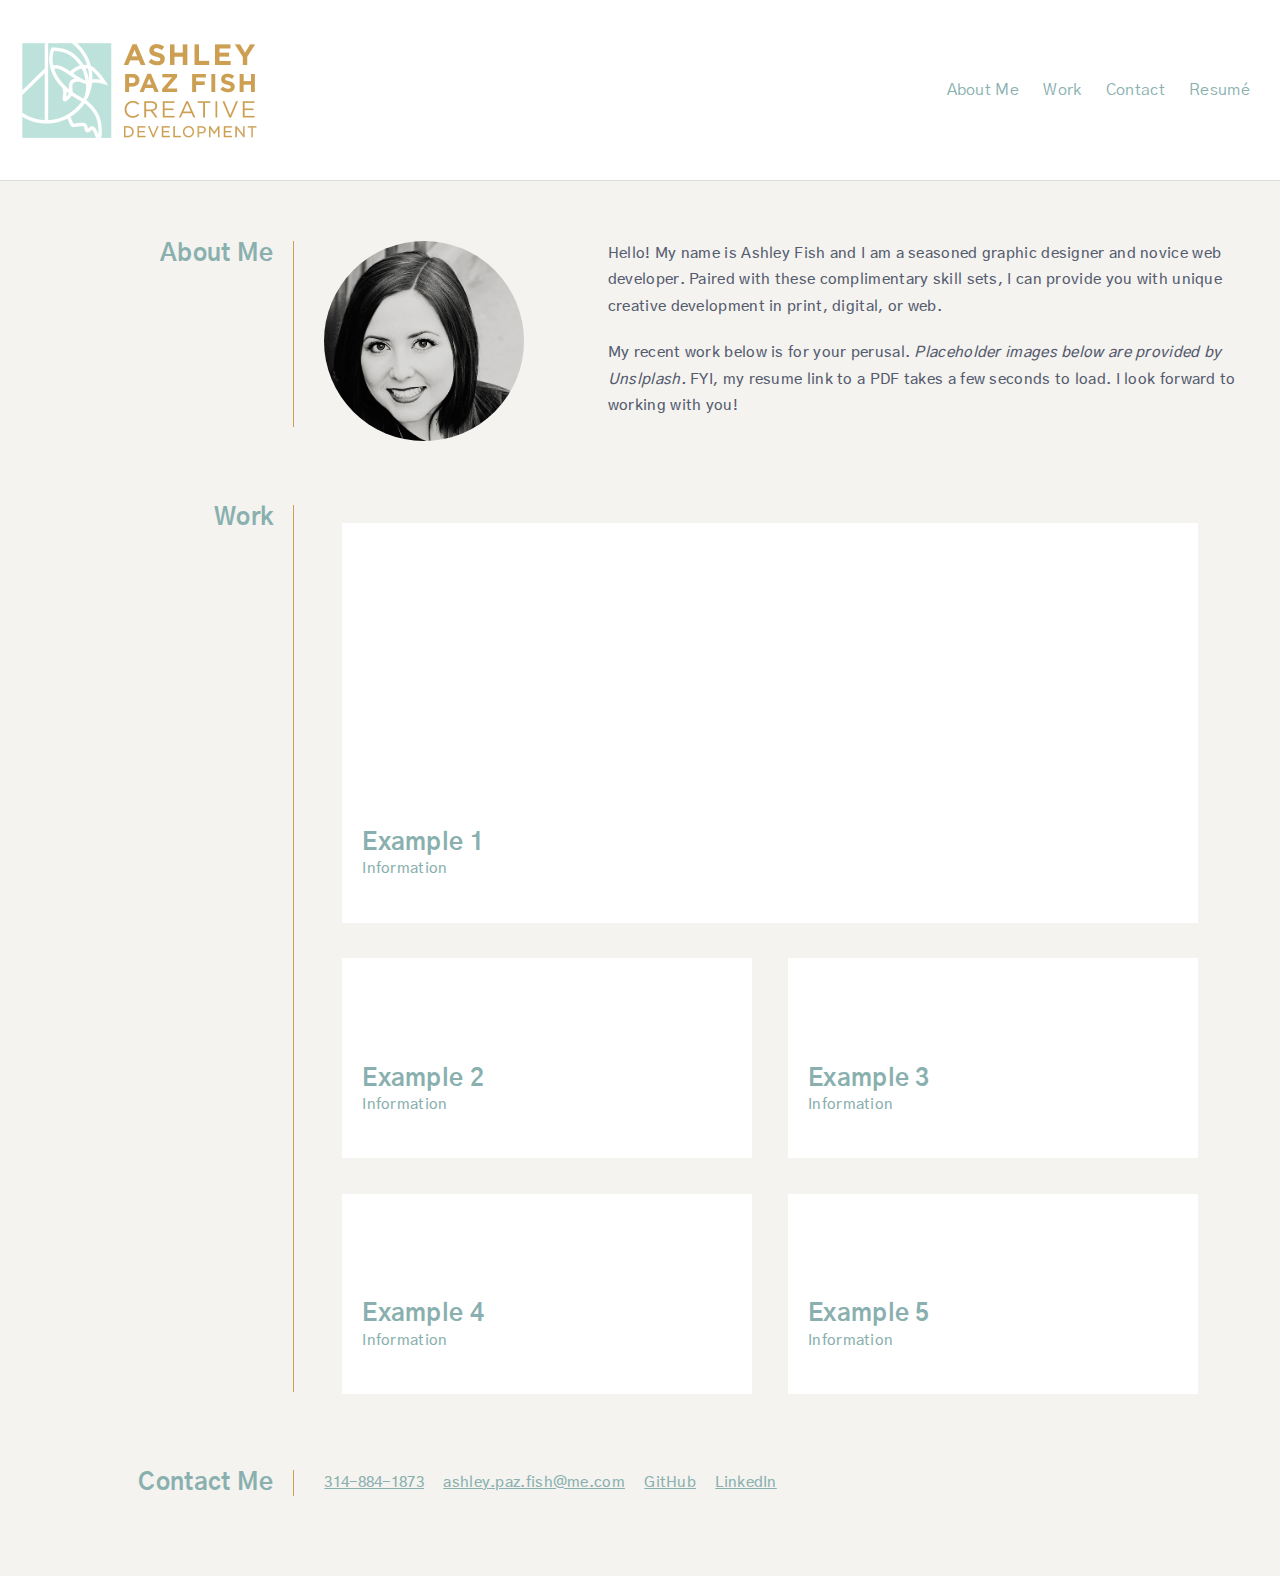
==== index.html @ ca764ed6 "update contact information on homepage, update project 1 image" ====
<!DOCTYPE html>
<html lang="en-US">
<head>
  <meta charset="UTF-8">
  <meta name="viewport" content="width=device-width, initial-scale=1.0">
  <link rel="stylesheet" type="text/css" href="./assets/css/reset.css">
  <link rel="stylesheet" type="text/css" href="./assets/css/style.css">
<link rel="preconnect" href="https://fonts.gstatic.com">
<link href="https://fonts.googleapis.com/css2?family=Gothic+A1:wght@100;200;300;400;500;600;700;800;900&display=swap" rel="stylesheet">

  <title>Ashley Paz Fish - Creative Development</title>
</head>

<body>

  <!-- Header Navigation Section -->
  <header>
    <img src="assets/images/PazFish_Logo_2021_RGB.png" alt="PazFish Logo" class="logo"/>
    <nav class="text-right">
      <ul>
        <li> <a class="first-link" href="#about-me">About Me</a></li>
        <li> <a href="#myWork">Work</a></li>
        <li> <a href="#Contact">Contact</a></li>
        <li> <a href="./assets/PAZFISHresume2021.pdf" target="_blank">Resum&eacute;</a></li>
      </ul>
    </nav>
  </header>
  <!-- End Header Navigation Section -->

  <main class="wrapper">
   <!-- About Me Section -->
    <section class="Section-1" id="about-me">
      <h2>About Me</h2>
      <aside>
        <img src="assets/images/AshleyFish_bioPic_web_crop.jpg" alt="Ashley Fish" width="200"/>
      </aside>
      <div>
        <p>
          Hello! My name is Ashley Fish and I am a seasoned graphic designer and novice web developer. Paired with these complimentary skill sets, I can provide you with unique creative development in print, digital, or web. 
        </p>
        <p>
          My recent work below is for your perusal. <em>Placeholder images below are provided by Unslplash.</em> FYI, my resume link to a PDF takes a few seconds to load. I look forward to working with you!
        </p>
      </div>
    </section>

   <!-- Work Section -->
   <section class="Section-2" id="myWork">
     <h2>Work</h2>
     <div class="work-wrapper">

      <a href="work.html" class="flex-work piece1">
        <div>
          <h3>Example 1</h3>
          <p>Information</p>
        </div>
      </a>

      <a href="work.html" class="flex-work piece2">
        <div>
          <h3>Example 2</h3>
          <p>Information</p>
        </div>
      </a>

      <a href="work.html" class="flex-work piece3">
        <div>
          <h3>Example 3</h3>
          <p>Information</p>
        </div>
      </a>

      <a href="work.html" class="flex-work piece4">
        <div>
          <h3>Example 4</h3>
          <p>Information</p>
        </div>
      </a>

      <a href="work.html" class="flex-work piece5">
        <div>
          <h3>Example 5</h3>
          <p>Information</p>
        </div>
      </a>

     </div>
   </section> 
   <!-- End Work Section-->

   <!-- Contact Section-->
   <section class="Section-3" id="Contact">
      <h2>Contact Me</h2>
      <div>
        <address>
            <a href="tel:+13148841873‬">314-884-1873‬</a>
            <a href="mailto:ashley.paz.fish@me.com">ashley.paz.fish@me.com</a>
            <a href="https://github.com/AF-cmdZ" target="_blank">GitHub</a>
            <a href="www.linkedin.com/in/ashpazfish" target="_blank">LinkedIn</a>
        </address>
      </div>
   </section>
   <!--End Contact Section-->
  </main> 
</body>
</html>
---- assets/css/style.css ----
/* -------- Global -----------*/

/* Universal Selector */
* {
   
  box-sizing: border-box; 
}

/* color palette */
:root {
--plum: #4d004d;
--eggplant: #330033;
--medGray: #dddddd;
--white: #ffffff;
--alabaster: #f4f3f0;
--gold: #CC9F53;
--aqua: #bee3db;
--dkAqua: #89b0ae;
--coolGray: #555b6e;
--whitefish: #faf9f9;
--nude: #ffd6ba;
}

body {
  font-family: 'Gothic A1', sans-serif;
  background-color: var(--alabaster);
  color:var(--coolGray);
  letter-spacing: .3px;
  margin:0;
  padding:0;
  line-height: 110%;
  font-size: 24px;
}

a:link { color: var(--dkAqua); }          /* Unvisited links */
a:visited { color: var(--coolGray); }     /* Visited links */
a:hover { color: var(--gold); }  /* Hovered links */
a:active { color: var(--gold); }         /* Active links */

h1,
h2,
h3,
h4,
h5,
h6 {
  margin: 0;
}

p {
  margin: 0;
}

/* -------- End Global -----------*/

/* Main Wrapper */

main {
  padding: 60px 0;
}

.wrapper {
 max-width: 90%;
 margin-left: auto;
 margin-right: auto;
}

/* End Main Wrapper */

/* Header Section */

header {
  width: 100vw;
  border-bottom: 1px solid var(--medGray);
  background-color: var(--white);
  padding: 20px;
  display: flex;
  flex-direction: row;
  flex-wrap: wrap;
  align-items: center;
  justify-content: space-between;
}

.logo {
  max-height: 100px;
  margin: 20px 0px;
}

nav.text-right {
  display: flex;
  flex-direction: row;
  flex-wrap: wrap;
  margin-right: 10px;
  font-weight: 400;
  font-size: 16px;
  
}

nav.text-right li {
  display: inline;
  text-decoration: none;
  font-size: 16px;
}

.text-right a {
  text-decoration: none;
  padding: 20px;
}

.text-right a:last-child {
  padding-right: 0px;
}

/* End Header Section */

/* About Me Section */

.Section-1 {
display: flex;
flex-direction: row;
gap: 30px;
}

.Section-1 h2 {
  color: var(--dkAqua);
  margin-bottom: 20px;
 text-align: right;
 border-right: 1px solid var(--gold);
 padding-right: 20px;
 font-weight: 700;
 flex: 0 0 20%;
}

.Section-1 aside {
  flex: 0 0 20%;
  margin-right: 2%;
}

.Section-1 img {
  border-radius: 50%;
}

.Section-1 div {
  margin-right: 5%;
  flex: 0 0 55%;
}

.Section-1 p {
  margin-bottom: 20px;
  font-size: 15px;
  font-weight: 500;

}

/* End About Me Section */

/* work section */

.Section-2 {
  display: flex;
  flex-direction: row;
  gap: 30px;
  margin-top: 5%;
  }
  
  .Section-2 h2 {
    color: var(--dkAqua);
    margin-bottom: 20px;
   text-align: right;
   border-right: 1px solid var(--gold);
   padding-right: 20px;
   font-weight: 700;
   flex: 0 0 20%;
  }

  .work-wrapper {
    display: flex;
    flex-wrap: wrap;
    justify-content: center;
    width: 100%;
  }

  .flex-work {
    display: flex;
    align-items: flex-end;
    background-color: var(--white);
    color: var(--coolGray);
    min-height: 200px;
    max-height: 200px;
    padding-bottom: 20px;
    margin: 2%;
    text-decoration: none;
    background-size: cover;
    background-position-y: bottom;
    flex-basis: 46%;
    border: 5px solid var(--white);
  }

.flex-work div {
  background-color: var(--white);
  padding: 15px;
}

.piece1  {
  min-height: 400px;
  flex-basis: 100%;
  background-image: url("assets/images/myDaily.png");
  }

.piece2 {
  background-image: url("https://source.unsplash.com/random");
}

.piece3 {
  background-image: url("https://source.unsplash.com/random");
}

.piece4 {
  background-image: url("https://source.unsplash.com/random");
}

.piece5 {
  background-image: url("https://source.unsplash.com/random");
}
  
.flex-work h3 {
  font-size: 24px;
}

.Section-2 p {
  font-size: 15px;
   font-weight: 500;  
}

/* Work Section end */

/* Contact Section */

.Section-3 {
  display: flex;
  flex-direction: row;
  gap: 30px;
  margin-top: 5%;
  }
  
.Section-3 h2 {
  color: var(--dkAqua);
  margin-bottom: 20px;
  text-align: right;
  border-right: 1px solid var(--gold);
  padding-right: 20px;
  font-weight: 700;
  flex: 0 0 20%;
  }
.Section-3 div {
  margin-right: 15%;
  flex: 0 0 77%;
}
  
.Section-3 address {
  margin-bottom: 20px;
  font-size: 15px;
  font-weight: 500;
  font-family: 'Gothic A1', sans-serif;
  font-style: normal;
  justify-content: space-evenly;    
}

.Section-3 address a {
  margin-right: 15px;
}

/* Contact Section End */

/* Start Responsive Rules */

@media screen and (max-width: 980px) {

  header {
    padding: 0 0 10px 0;
    justify-content: center;
    text-align: center;
  }

  header nav {
    justify-content: center;
}

.Section-1, .Section-2, .Section-3 {
  flex-wrap: wrap;
  padding: 5%;
}

  .Section-1 h2, .Section-1 div, .Section-2 h2, .Section-3 h2 {
    flex: 0 0 100%;
  }

  .Section-1 h2, .Section-2 h2, .Section-3 h2 {
    color: var(--dkAqua);
    margin-bottom: 0px;
    padding-bottom: 5px;
    text-align: left;
    border-right: none;
    border-bottom: 1px solid var(--gold);
  }

}


@media screen and (max-width: 768px) {

  .Section-1, .Section-2, .Section-3 {
    flex-wrap: wrap;
    padding: 5%;
  }

  .Section-1 h2, .Section-1 div, .Section-2 h2, .Section-3 h2 {
    flex: 0 0 100%;
  }

  .flex-work, .flex-work:first-child {
    flex-basis: 100%;
  }

  .Section-3 address {
    flex-direction: column;
    align-items: flex-start;
  }
  
}
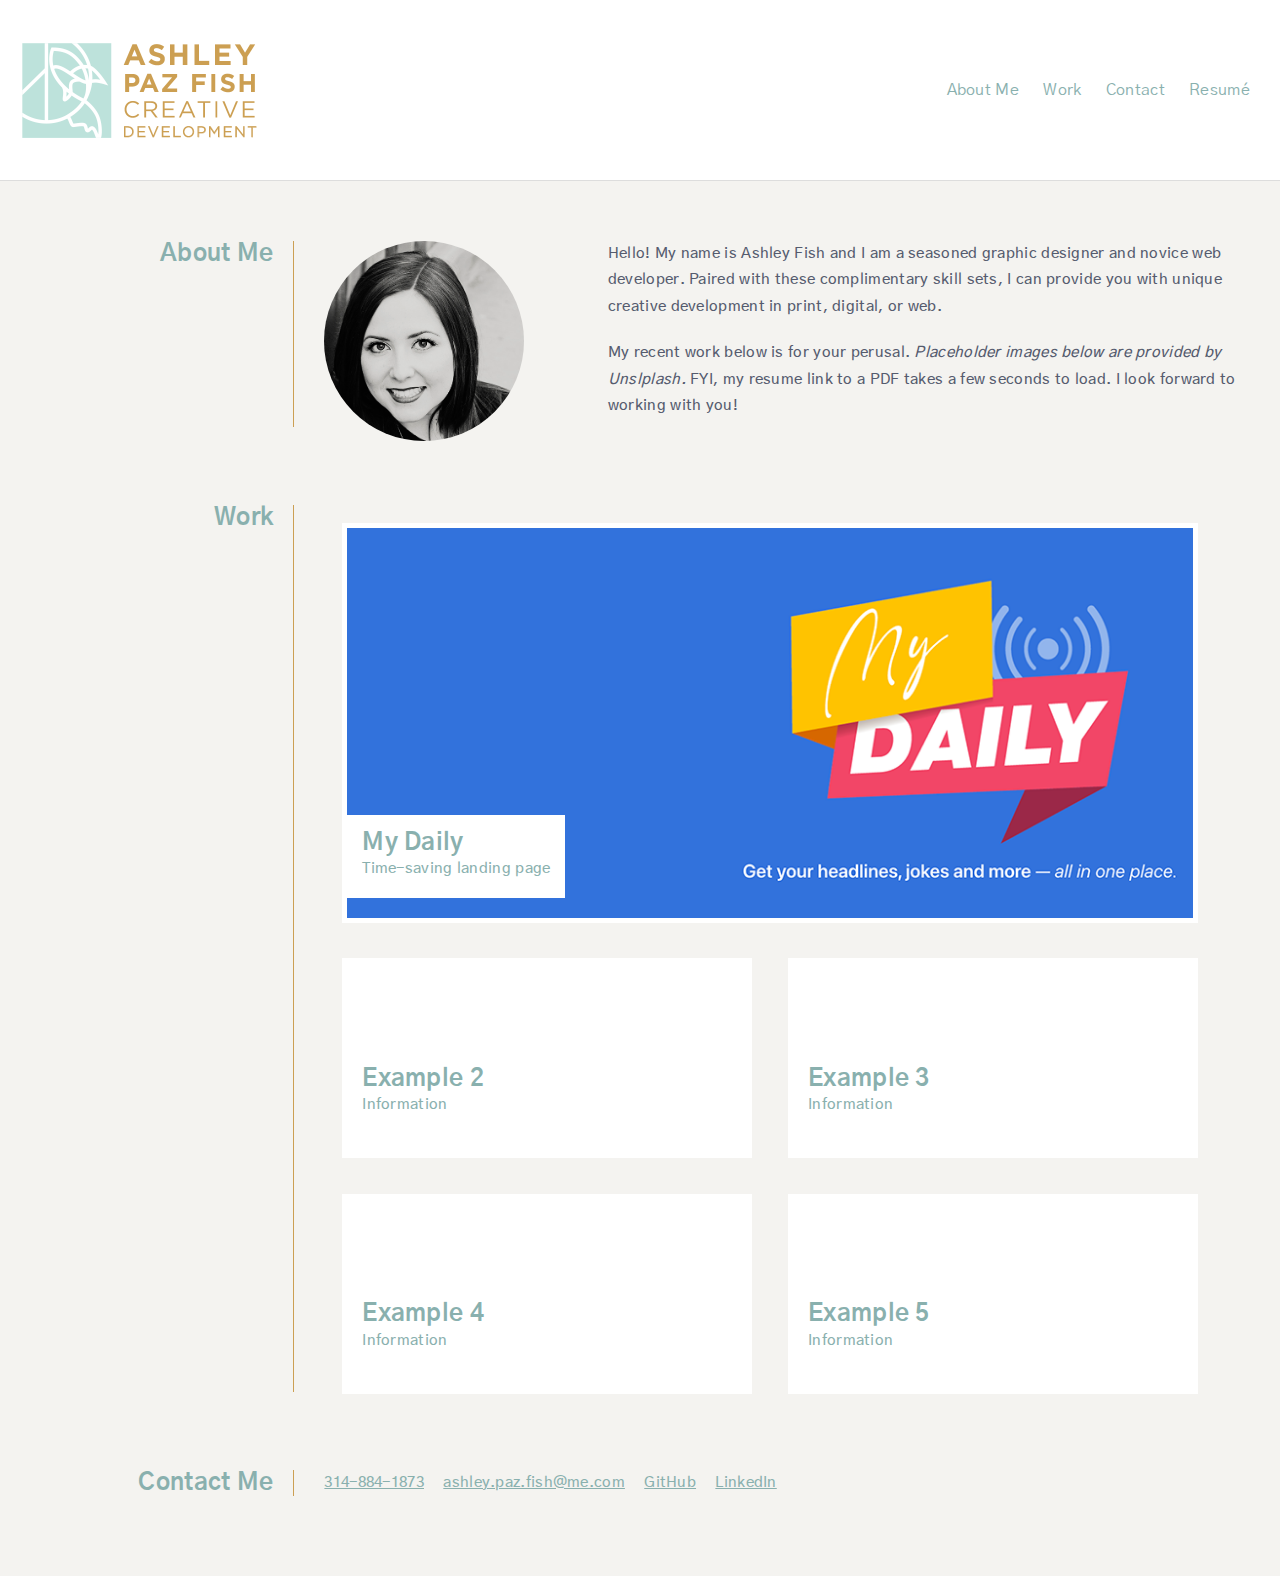
==== commit a1940104: "update to link in project 1" ====
--- a/index.html
+++ b/index.html
@@ -49,10 +49,10 @@
      <h2>Work</h2>
      <div class="work-wrapper">
 
-      <a href="work.html" class="flex-work piece1">
+      <a href="https://af-cmdz.github.io/myDaily/" class="flex-work piece1">
         <div>
-          <h3>Example 1</h3>
-          <p>Information</p>
+          <h3>My Daily</h3>
+          <p>Time-saving landing page</p>
         </div>
       </a>
 
--- a/assets/css/style.css
+++ b/assets/css/style.css
@@ -203,7 +203,7 @@
 .piece1  {
   min-height: 400px;
   flex-basis: 100%;
-  background-image: url("assets/images/myDaily.png");
+  background-image: url("../images/myDaily.png");
   }
 
 .piece2 {
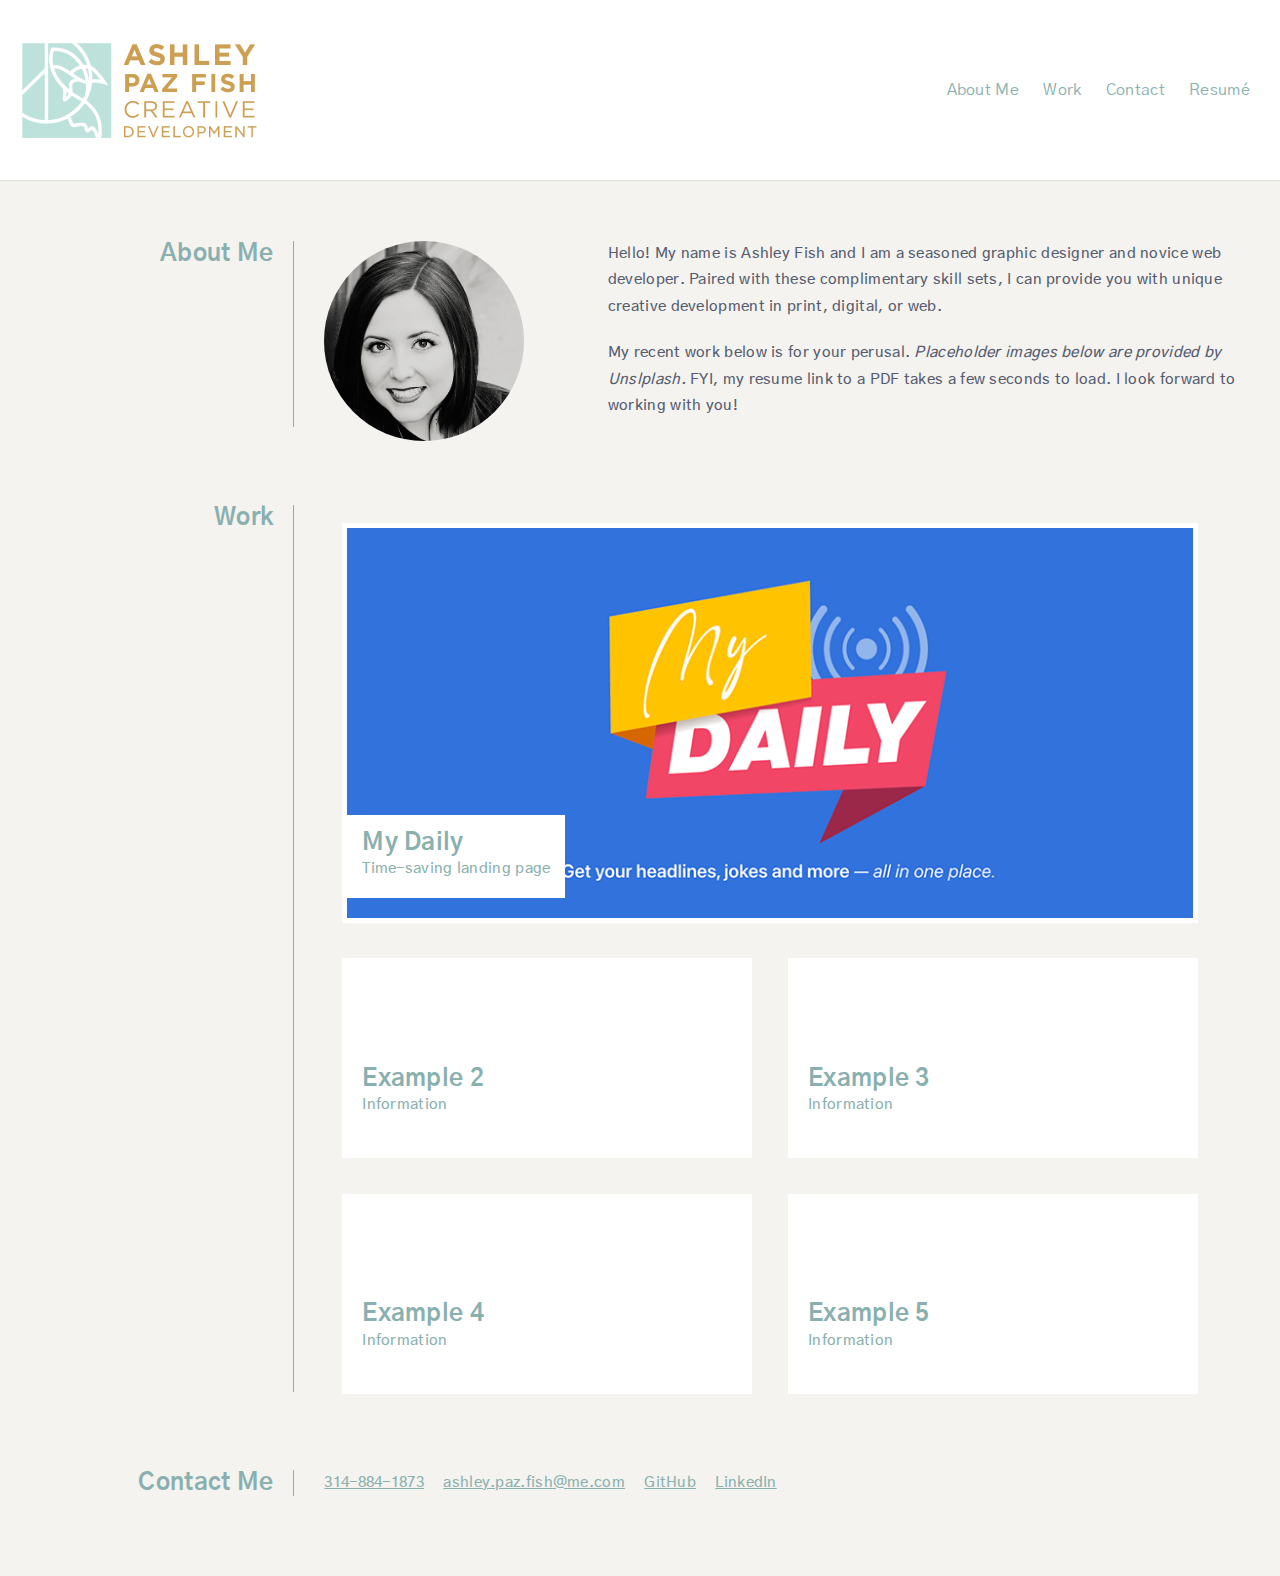
==== commit 522847cb: "target='_blank' to project 1 link" ====
--- a/index.html
+++ b/index.html
@@ -49,7 +49,7 @@
      <h2>Work</h2>
      <div class="work-wrapper">
 
-      <a href="https://af-cmdz.github.io/myDaily/" class="flex-work piece1">
+      <a href="https://af-cmdz.github.io/myDaily/" class="flex-work piece1" target="_blank">
         <div>
           <h3>My Daily</h3>
           <p>Time-saving landing page</p>
--- a/assets/css/style.css
+++ b/assets/css/style.css
@@ -204,6 +204,7 @@
   min-height: 400px;
   flex-basis: 100%;
   background-image: url("../images/myDaily.png");
+  background-position: center center;
   }
 
 .piece2 {
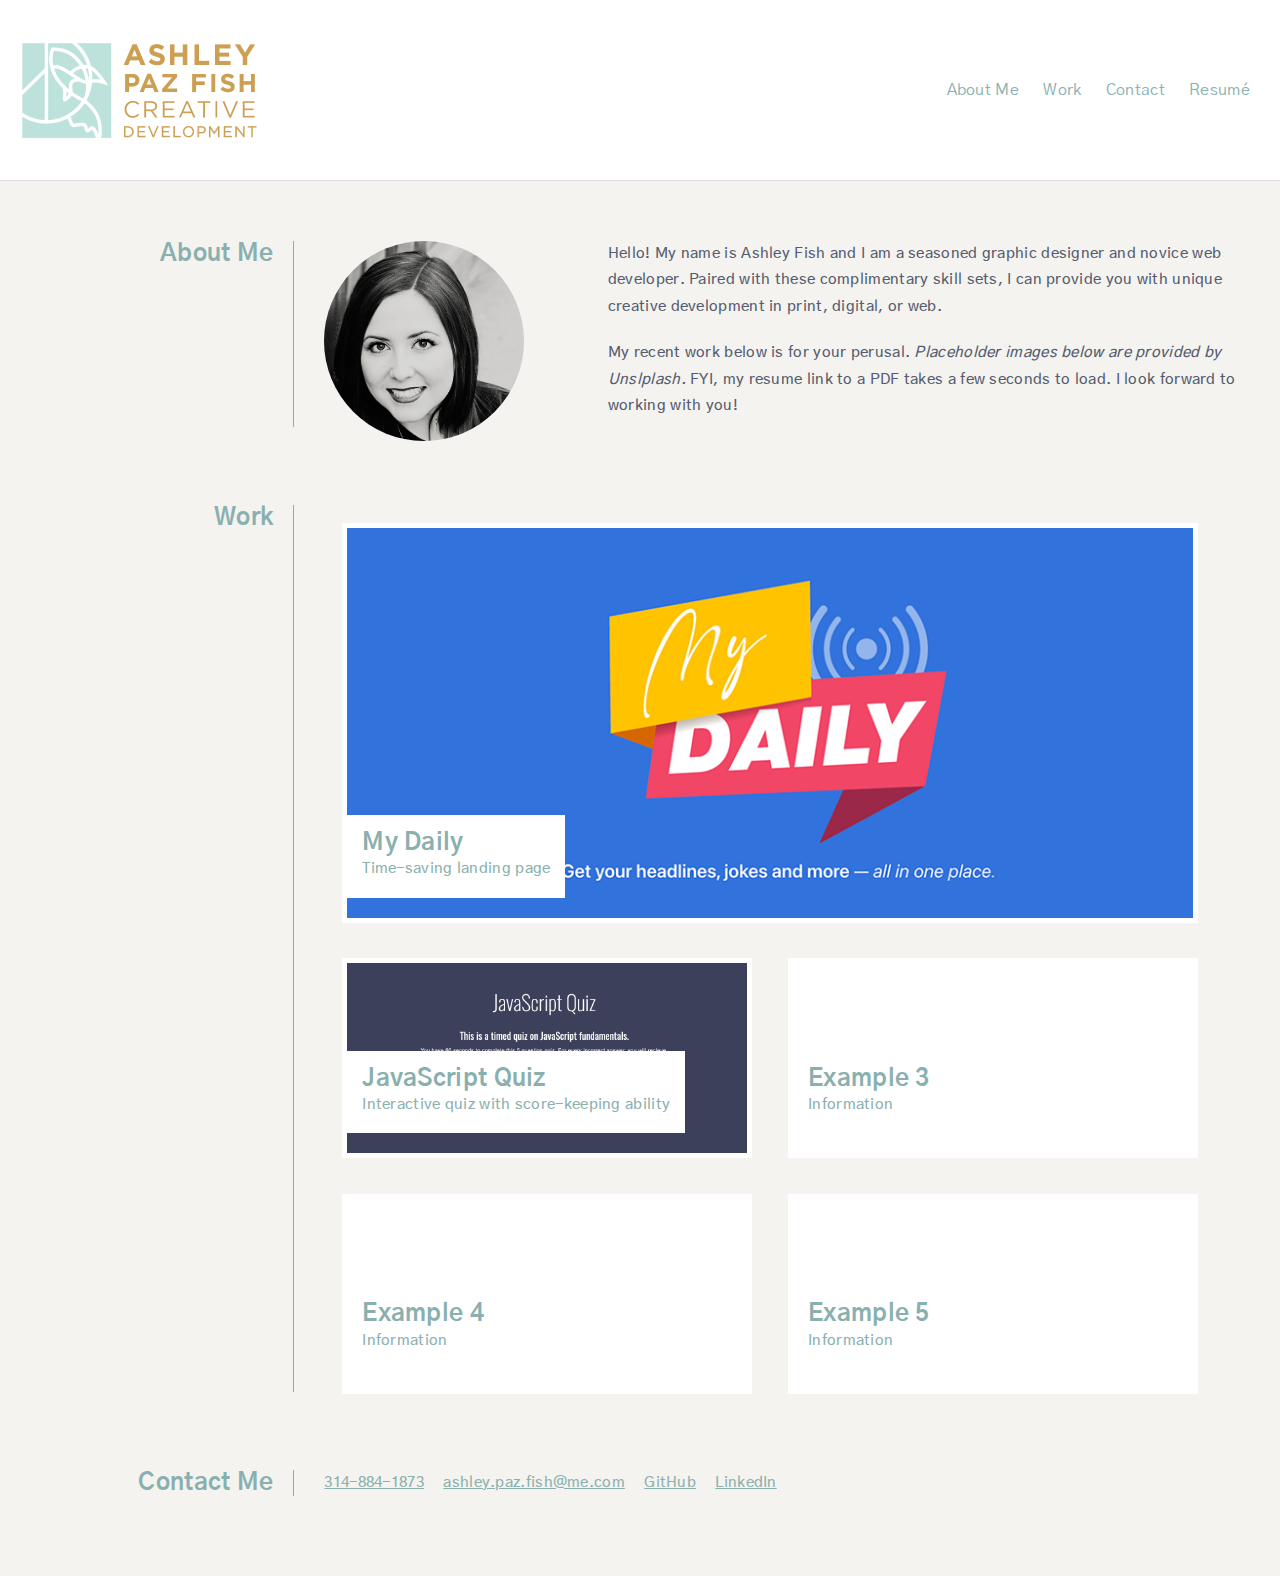
==== commit 25334ffa: "Add project 2 background-image to css" ====
--- a/index.html
+++ b/index.html
@@ -56,10 +56,10 @@
         </div>
       </a>
 
-      <a href="work.html" class="flex-work piece2">
+      <a href="https://af-cmdz.github.io/JavaScript_Quiz/" class="flex-work piece2" target="_blank">
         <div>
-          <h3>Example 2</h3>
-          <p>Information</p>
+          <h3>JavaScript Quiz</h3>
+          <p>Interactive quiz with score-keeping ability</p>
         </div>
       </a>
 
--- a/assets/css/style.css
+++ b/assets/css/style.css
@@ -208,7 +208,8 @@
   }
 
 .piece2 {
-  background-image: url("https://source.unsplash.com/random");
+  background-image: url("../images/javaScript_Quiz.png");
+  background-position: center center;
 }
 
 .piece3 {
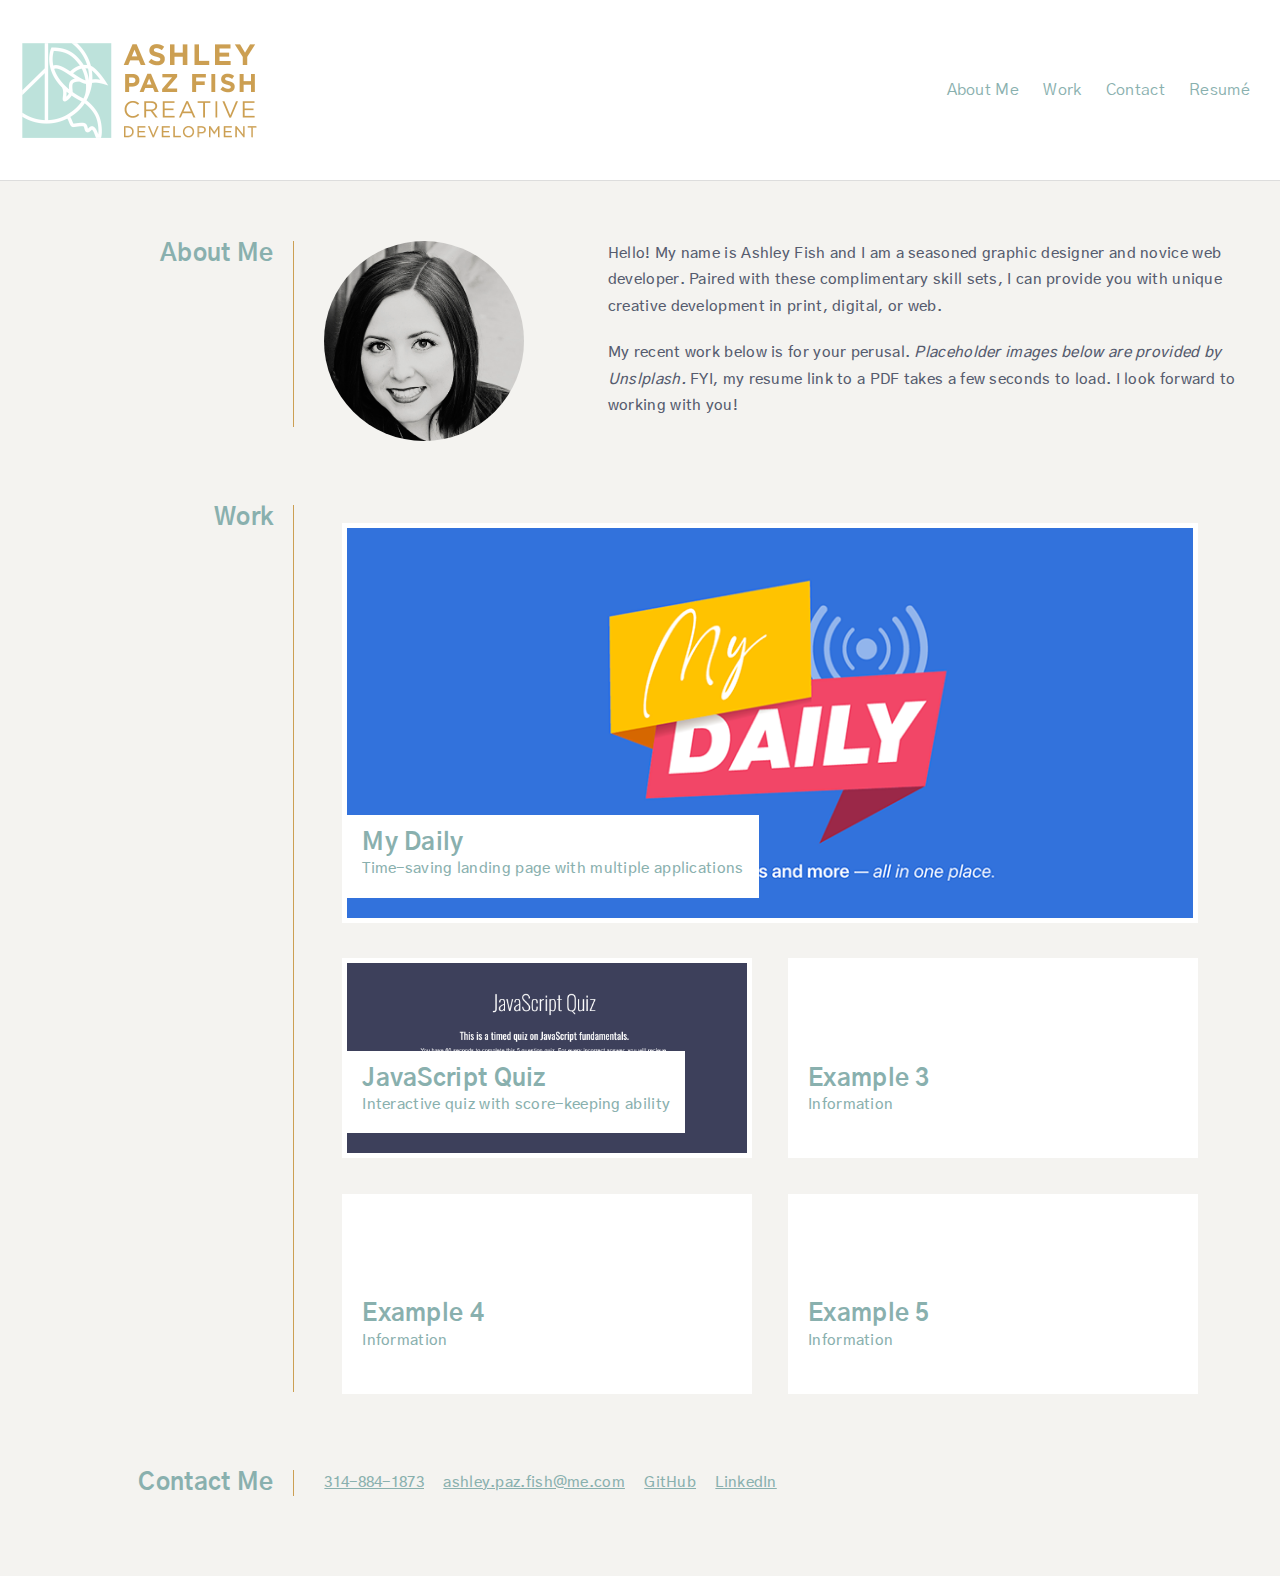
==== commit 0028c55c: "Update to project 1 description" ====
--- a/index.html
+++ b/index.html
@@ -52,7 +52,7 @@
       <a href="https://af-cmdz.github.io/myDaily/" class="flex-work piece1" target="_blank">
         <div>
           <h3>My Daily</h3>
-          <p>Time-saving landing page</p>
+          <p>Time-saving landing page with multiple applications</p>
         </div>
       </a>
 
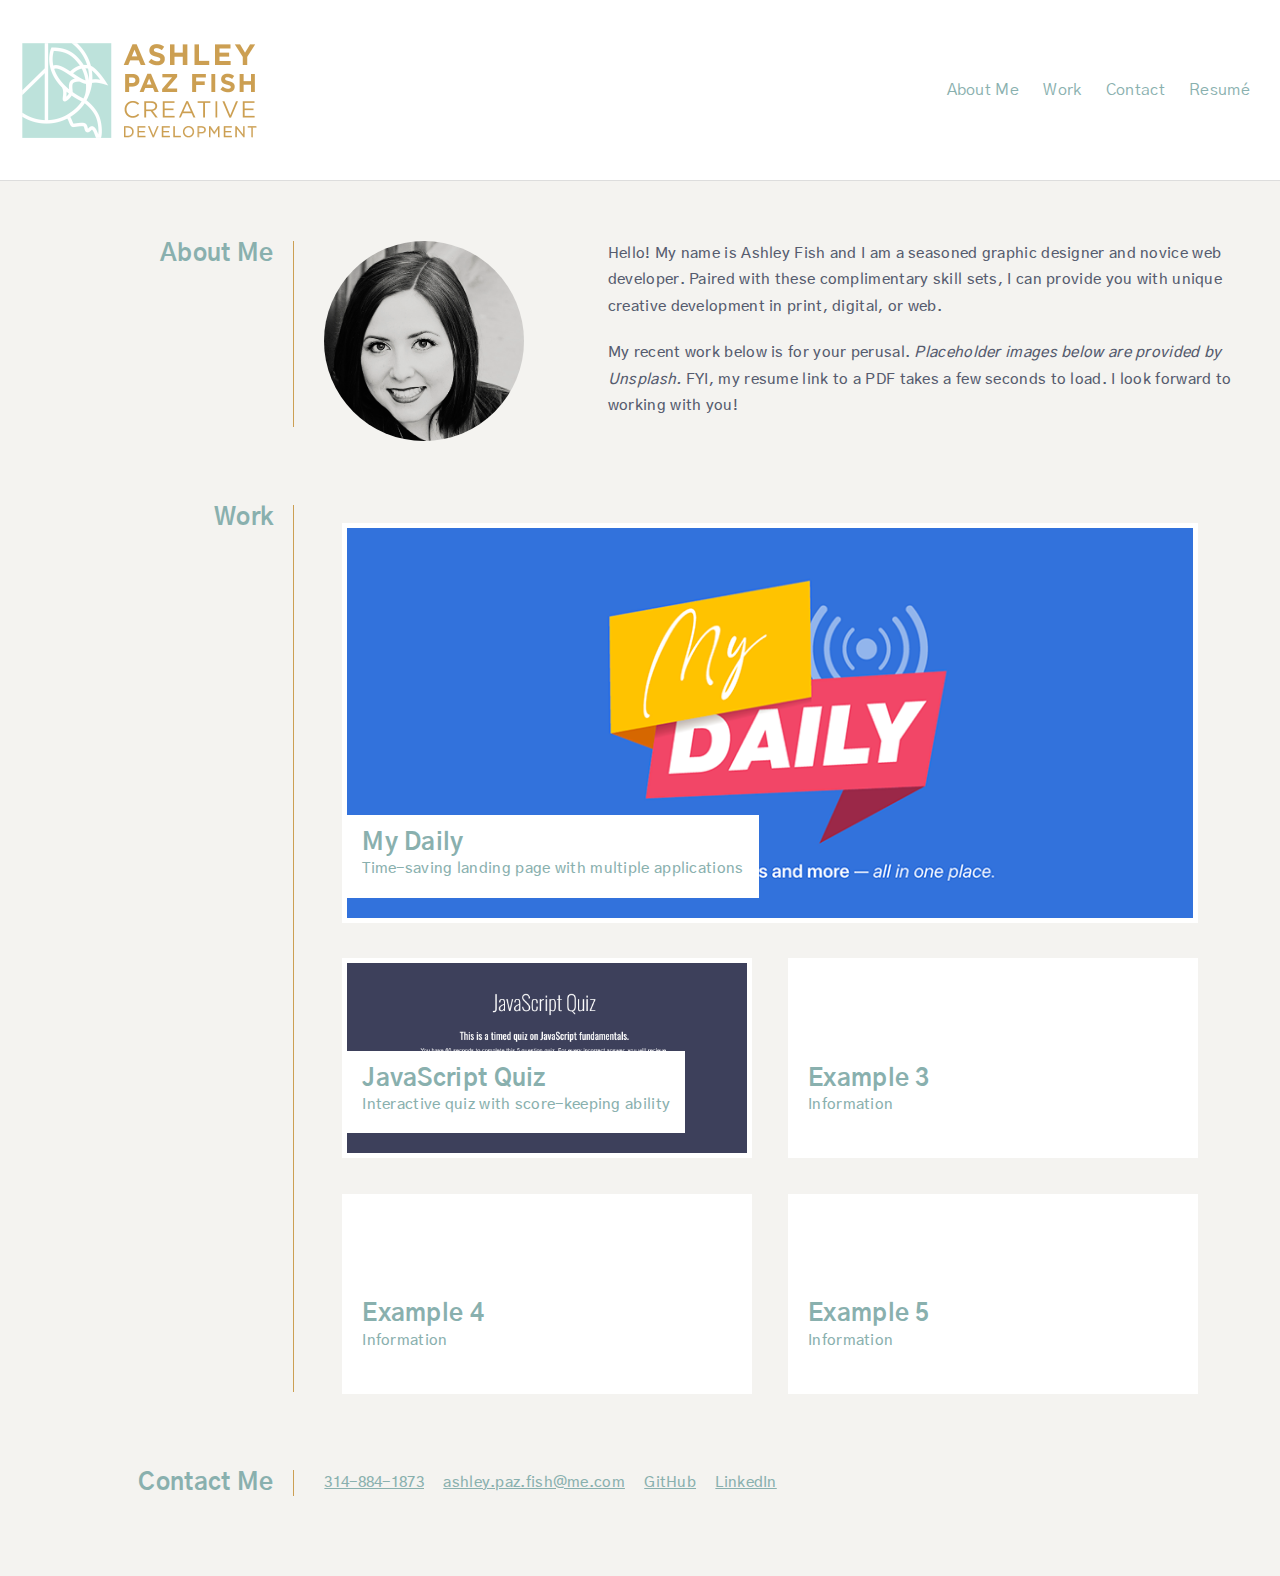
==== commit 4fe923d5: "fixed typo in 'about me'." ====
--- a/index.html
+++ b/index.html
@@ -39,7 +39,7 @@
           Hello! My name is Ashley Fish and I am a seasoned graphic designer and novice web developer. Paired with these complimentary skill sets, I can provide you with unique creative development in print, digital, or web. 
         </p>
         <p>
-          My recent work below is for your perusal. <em>Placeholder images below are provided by Unslplash.</em> FYI, my resume link to a PDF takes a few seconds to load. I look forward to working with you!
+          My recent work below is for your perusal. <em>Placeholder images below are provided by Unsplash.</em> FYI, my resume link to a PDF takes a few seconds to load. I look forward to working with you!
         </p>
       </div>
     </section>
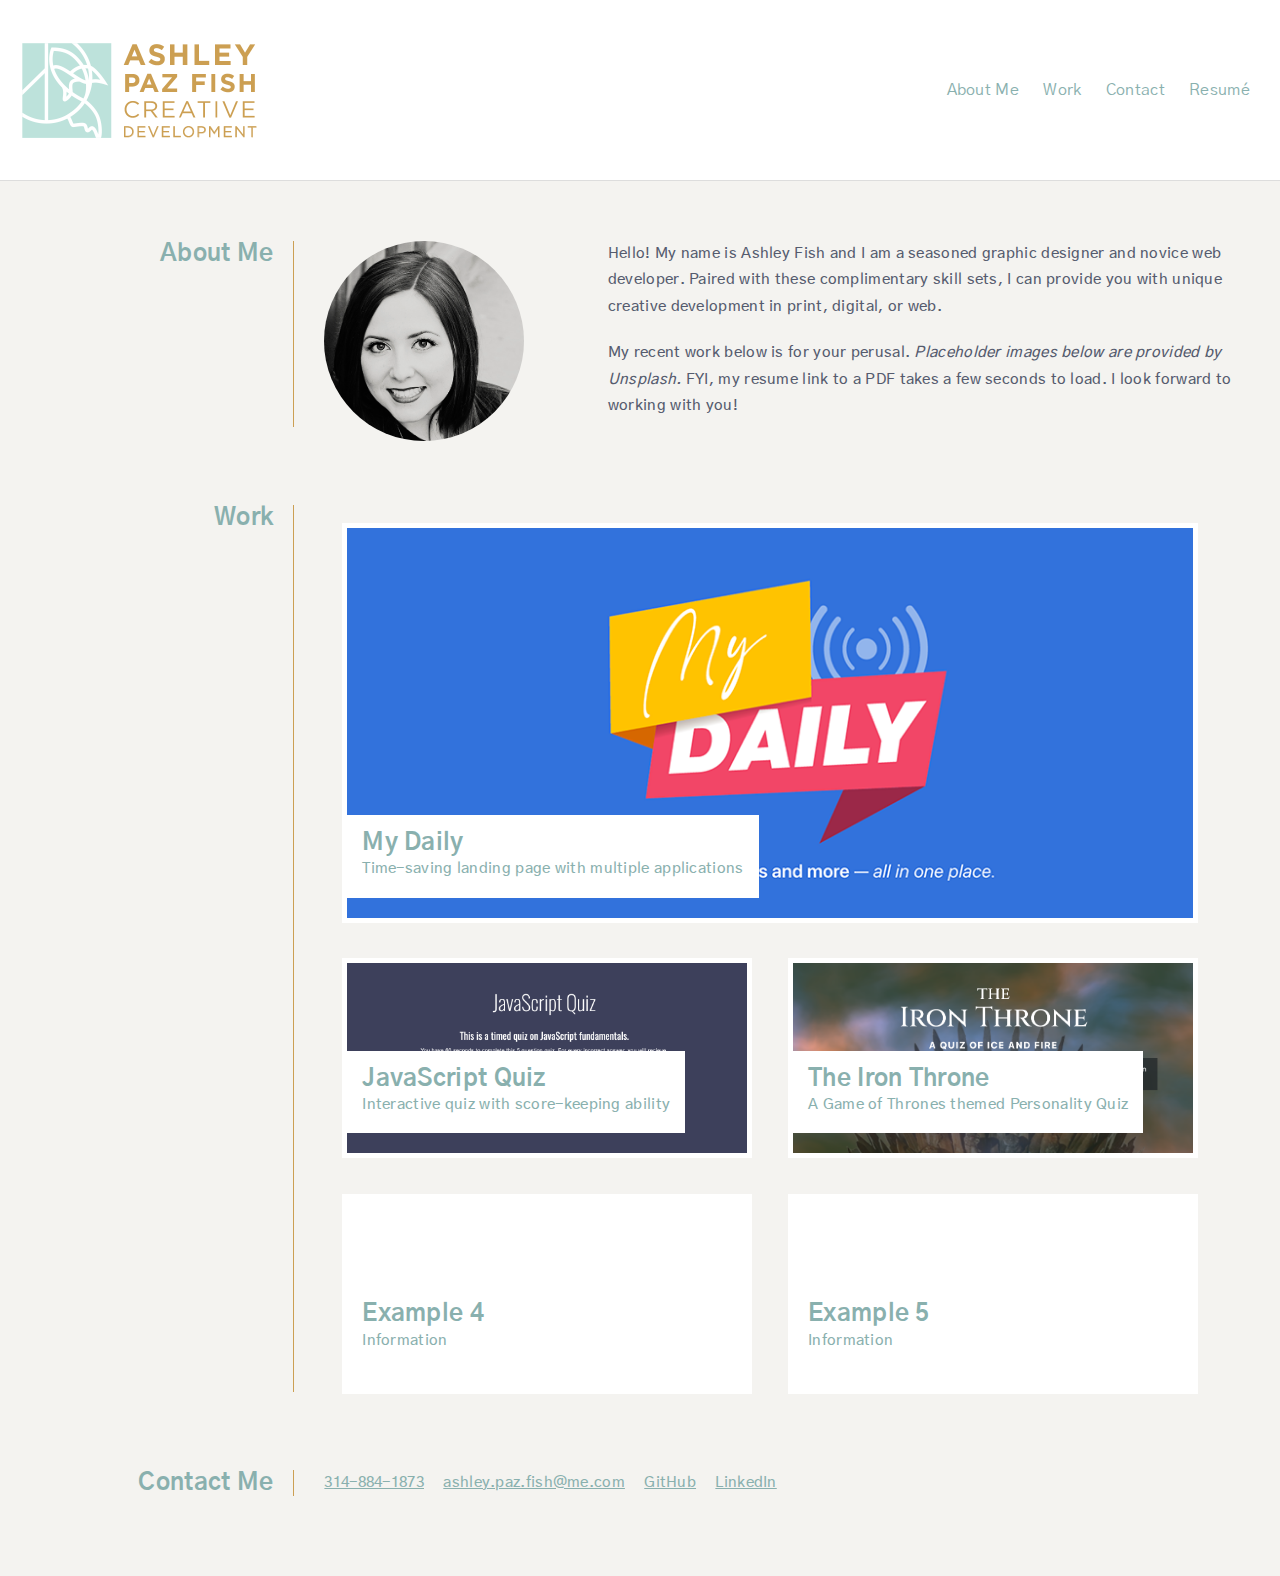
==== commit b45a5e81: "add the Iron Throne to Portfolio" ====
--- a/index.html
+++ b/index.html
@@ -63,10 +63,10 @@
         </div>
       </a>
 
-      <a href="work.html" class="flex-work piece3">
+      <a href="https://stormy-bastion-03201.herokuapp.com/" class="flex-work piece3" target="_blank">
         <div>
-          <h3>Example 3</h3>
-          <p>Information</p>
+          <h3>The Iron Throne</h3>
+          <p>A Game of Thrones themed Personality Quiz</p>
         </div>
       </a>
 
@@ -96,7 +96,7 @@
             <a href="tel:+13148841873‬">314-884-1873‬</a>
             <a href="mailto:ashley.paz.fish@me.com">ashley.paz.fish@me.com</a>
             <a href="https://github.com/AF-cmdZ" target="_blank">GitHub</a>
-            <a href="www.linkedin.com/in/ashpazfish" target="_blank">LinkedIn</a>
+            <a href="https://www.linkedin.com/in/ashpazfish/" target="_blank">LinkedIn</a>
         </address>
       </div>
    </section>
--- a/assets/css/style.css
+++ b/assets/css/style.css
@@ -213,7 +213,8 @@
 }
 
 .piece3 {
-  background-image: url("https://source.unsplash.com/random");
+  background-image: url("../images/theIronThrone.png");
+  background-position: center center;
 }
 
 .piece4 {
